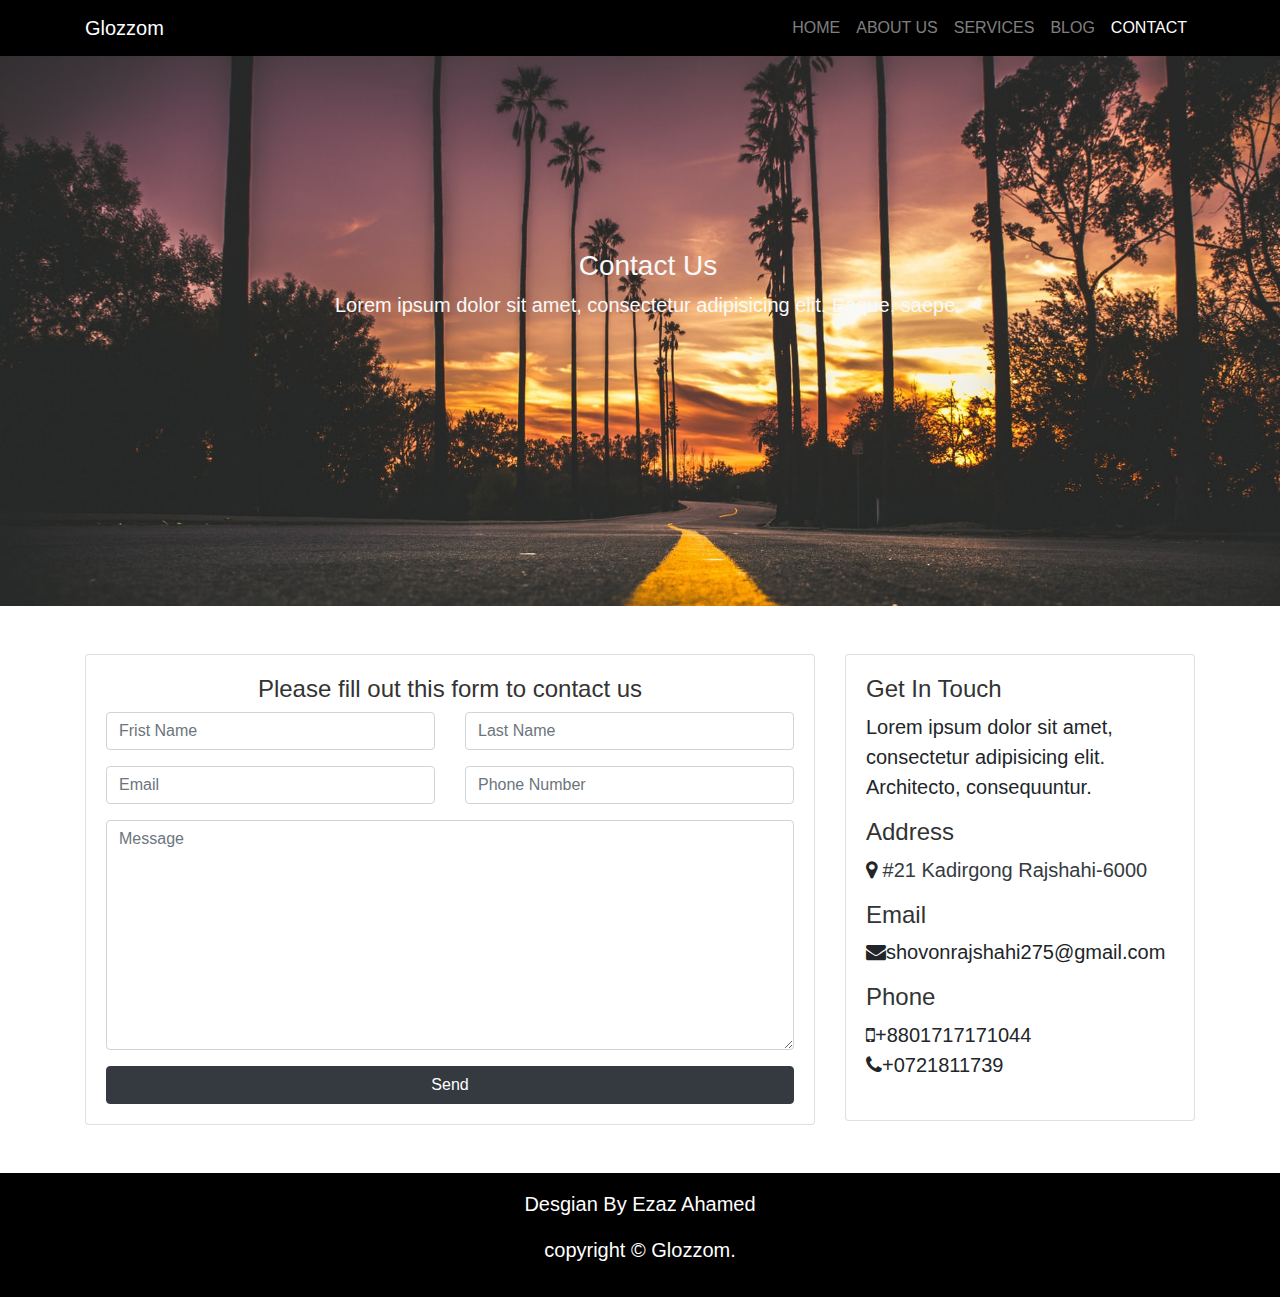
==== contact.html @ 7edcd5f0 "first commit" ====
<!DOCTYPE html>
<html lang="en">

<head>
    <meta charset="UTF-8">
    <meta name="viewport" content="width=device-width, initial-scale=1.0">
    <meta http-equiv="X-UA-Compatible" content="ie=edge">
    <title>Contact</title>
    <link rel="shortcut icon" type="image/x-icon" href="img/icon.png">
    <link rel="stylesheet" href="css/font-awesome.min.css">
    <link rel="stylesheet" href="css/uikit.min.css">
    <link rel="stylesheet" href="css/bootstrap.css">
    <link rel="stylesheet" href="css/style.css">
</head>
<body>
  
  <!-- ******************************************************************************************************************************************************************************************************************************************************************************************************************************************************************************************************** -->

   <nav class="navbar navbar-dark navbar-expand-md " uk-sticky="top: 200; animation: uk-animation-slide-top; bottom: #sticky-on-scroll-up">
    <div class="container">
      <a class="navbar-brand" href="index.html">Glozzom</a>
      <button class="navbar-toggler navbar-toggler-right text-light" type="button" data-toggle="collapse" data-target="#navbarNav"><span class="navbar-toggler-icon"></span></button>
      <div class="collapse navbar-collapse" id="navbarNav">
        <ul class="navbar-nav ml-auto">
          <li class="nav-item">
            <a class="nav-link " href="index.html">HOME</a>
          </li>
          <li class="nav-item">
            <a class="nav-link" href="about us.html">ABOUT US</a>
          </li>
          <li class="nav-item">
            <a class="nav-link " href="services.html">SERVICES</a>
          </li>
          <li class="nav-item">
            <a class="nav-link " href="blog.html">BLOG</a>
          </li>
          <li class="nav-item">
            <a class="nav-link active" href="contact.html">CONTACT</a>
          </li>
        </ul>
      </div>
    </div>
  </nav>
  <!-- ******************************************************************************************************************************************************************************************************************************************************************************************************************************************************************************************************** -->

<!-- contact-header -->

  <section id="contact-header" class="text-center text-light">
    <div class="dark-overlay">
      <div class="container">
        <div class="row">
          <div class="col">
            <h3 class="text-light">Contact Us</h3>
            <p class="lead">
              Lorem ipsum dolor sit amet, consectetur adipisicing elit. Eaque, saepe.
            </p>
          </div>
        </div>
      </div>
    </div>
  </section>
  <!-- ******************************************************************************************************************************************************************************************************************************************************************************************************************************************************************************************************** -->
<!-- contact-form -->
  <section id="contact-form" class="py-5">
    <div class="container">
      <div class="row">
        <div class="col-md-8">
          <div class="card">
            <div class="card-body">
              <h4 class="text-center">Please fill out this form to contact us</h4>
              <div class="row">
                <div class="col-md-6 ">
                  <div class="form-group">
                    <input type="text" placeholder="Frist Name" class="form-control" name="" value="">
                  </div>
                </div>
                <div class="col-md-6 ">
                  <div class="form-group">
                    <input type="text" placeholder="Last Name" class="form-control" name="" value="">
                  </div>
                </div>
                <div class="col-md-6 ">
                  <div class="form-group">
                    <input type="email" placeholder="Email" class="form-control" name="" value="">
                  </div>
                </div>
                <div class="col-md-6 ">
                  <div class="form-group">
                    <input type="text" placeholder="Phone Number" class="form-control" name="" value="">
                  </div>
                </div>
                <div class="col-md-12">
                  <div class="form-group">
                    <textarea name="name" class="form-control" placeholder="Message" rows="9" cols="95"></textarea>
                  </div>
                </div>
                <div class="col-md-12">
                  <input type="submit" class="btn btn-dark btn-block" name="" value="Send">
                </div>
              </div>
            </div>
          </div>
        </div>
        <div class="col-md-4">
          <div class="row">
            <div class="col">
              <div class="card pb-1">
                <div class="card-body">
                  <h4>Get In Touch</h4>
                  <p class="lead">Lorem ipsum dolor sit amet, consectetur adipisicing elit. Architecto, consequuntur.</p>
                  <h4>Address</h4>
                  <p class="lead">
                    <i class="fa fa-map-marker" aria-hidden="true"></i>
                    <a href="https://www.google.com/maps/place/%E0%A6%B0%E0%A7%81%E0%A6%AC%E0%A6%BE%E0%A6%AF%E0%A6%BC%E0%A7%87%E0%A6%A4+%E0%A6%A6%E0%A7%8B%E0%A6%95%E0%A6%BE%E0%A6%A8/@24.3695295,88.5976709,18.33z/data=!4m5!3m4!1s0x0:0xf9164bdb7b6cfa53!8m2!3d24.3702922!4d88.5982883" class="text-dark">#21 Kadirgong Rajshahi-6000</a>
                  </p>
                  <h4>Email</h4>
                  <p class="lead">
                    <i class="fa fa-envelope" aria-hidden="true"></i>shovonrajshahi275@gmail.com
                  </p>
                  <h4>Phone</h4>
                  <p class="lead">
                    <i class="fa fa-mobile" aria-hidden="true"></i>+8801717171044 <br>
                  <i class="fa fa-phone" aria-hidden="true"></i>+0721811739
                  </p>
                </div>
              </div>
            </div>
          </div>
        </div>
      </div>
    </div>
  </section>
  <!-- ******************************************************************************************************************************************************************************************************************************************************************************************************************************************************************************************************** -->

<!-- footer section -->
 <section id="footer" class="py-3 text-center">
   <div class="container">
     <div class="row">
       <div class="col">
        <p class="lead">Desgian By Ezaz Ahamed</p>
         <p class="lead">
           copyright &copy; Glozzom.
         </p>
       </div>
     </div>
   </div>
 </section>

 <script src="js/jquery.min.js"></script>
 <script src="js/popper.min.js"></script>
 <script src="js/bootstrap.min.js"></script>
 <script src="js/custom.js"></script>
 <script src="js/uikit.min.js"></script>
 <script src="js/uikit-icons.min.js"></script>
</body>
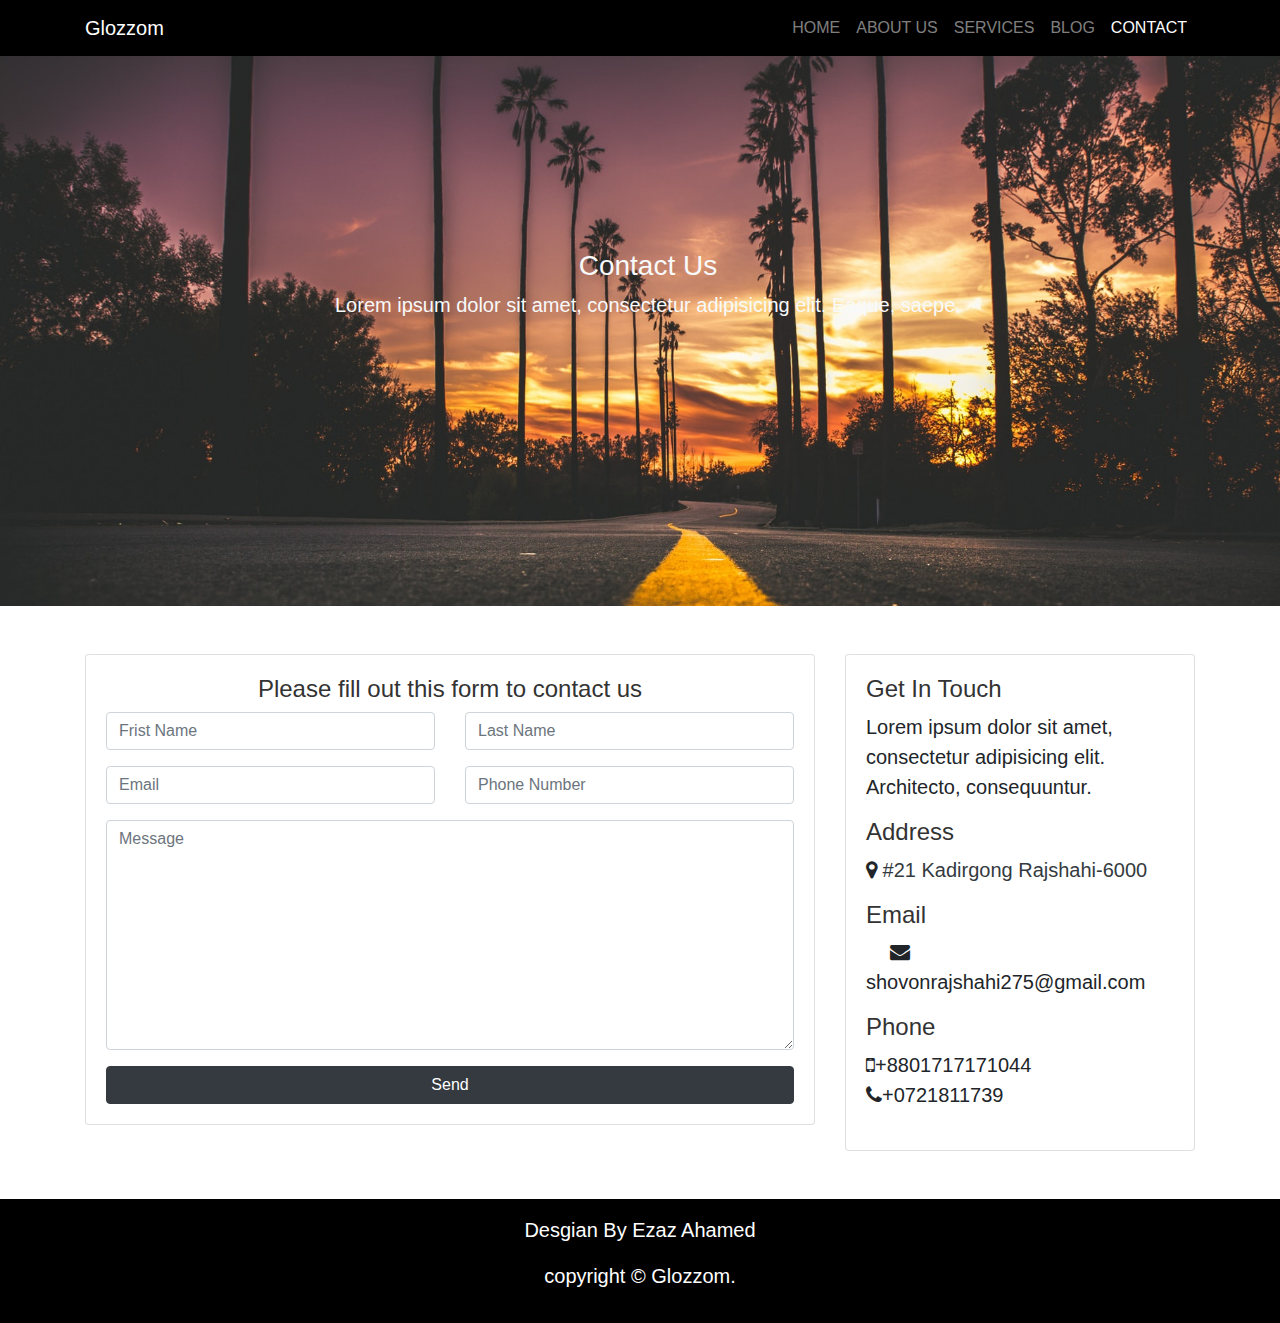
==== commit bb23eb6e: "Update contact.html" ====
--- a/contact.html
+++ b/contact.html
@@ -115,7 +115,7 @@
                   </p>
                   <h4>Email</h4>
                   <p class="lead">
-                    <i class="fa fa-envelope" aria-hidden="true"></i>shovonrajshahi275@gmail.com
+                    <i class="fa fa-envelope pl-4" aria-hidden="true"></i>shovonrajshahi275@gmail.com
                   </p>
                   <h4>Phone</h4>
                   <p class="lead">
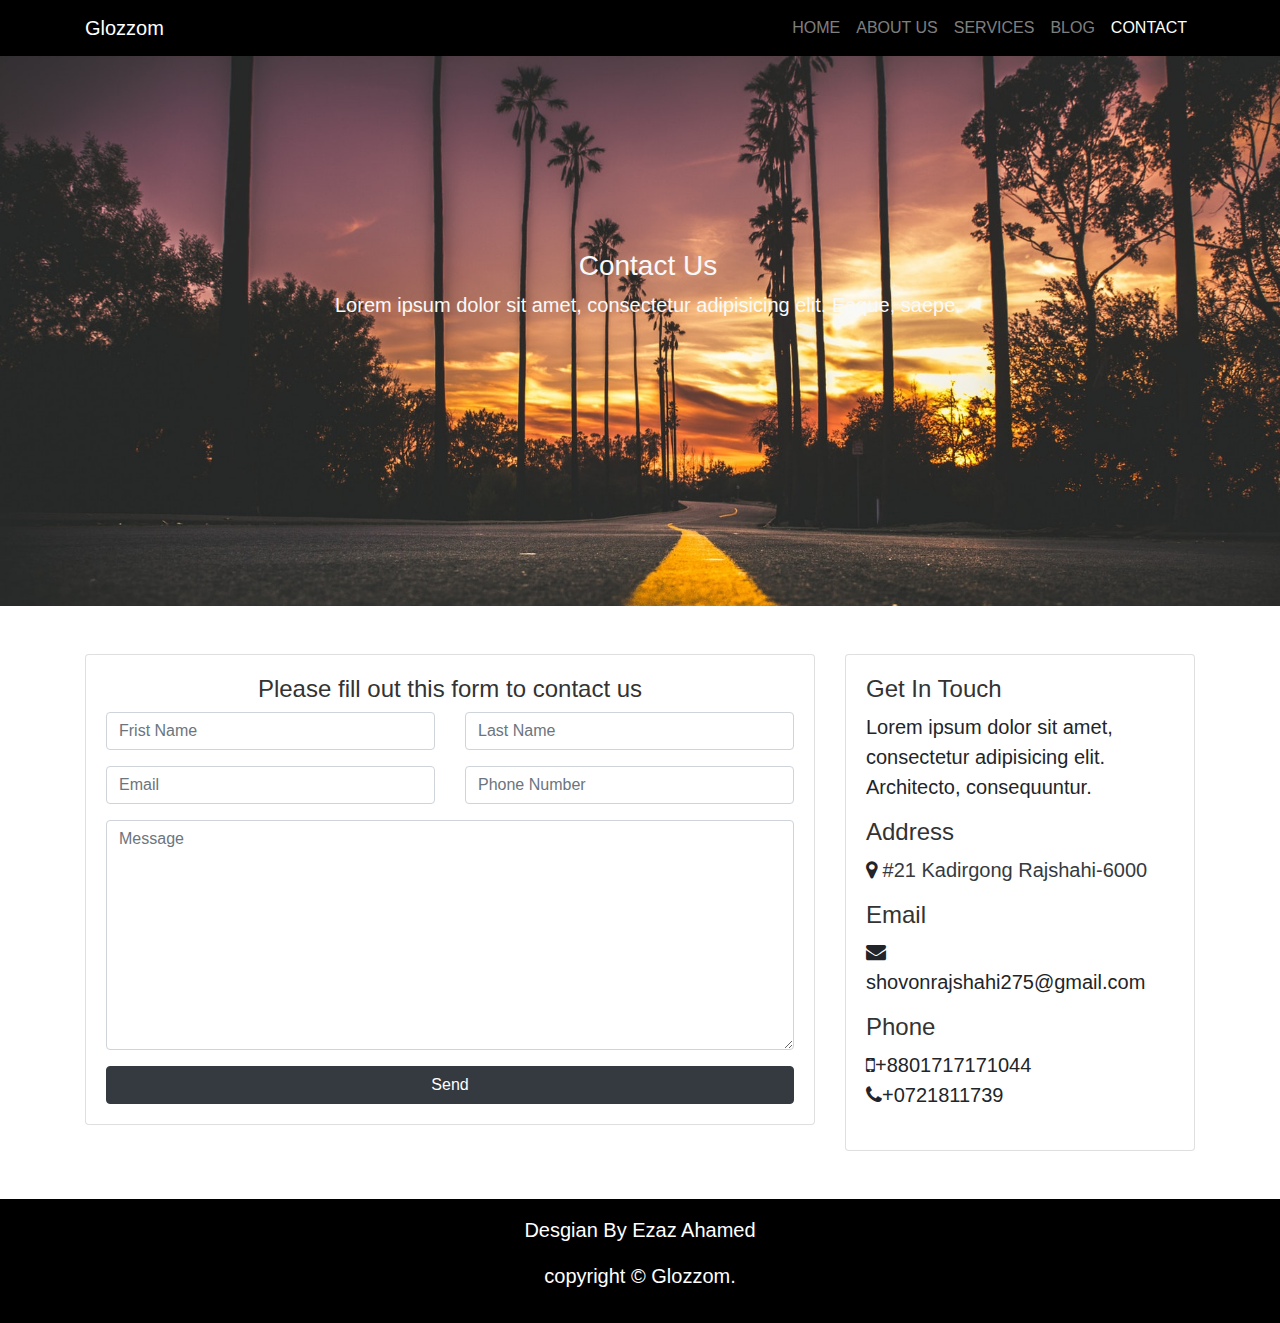
==== commit 6e21de3b: "Update contact.html" ====
--- a/contact.html
+++ b/contact.html
@@ -115,7 +115,7 @@
                   </p>
                   <h4>Email</h4>
                   <p class="lead">
-                    <i class="fa fa-envelope pl-4" aria-hidden="true"></i>shovonrajshahi275@gmail.com
+                    <i class="fa fa-envelope mr-4" aria-hidden="true"></i>shovonrajshahi275@gmail.com
                   </p>
                   <h4>Phone</h4>
                   <p class="lead">
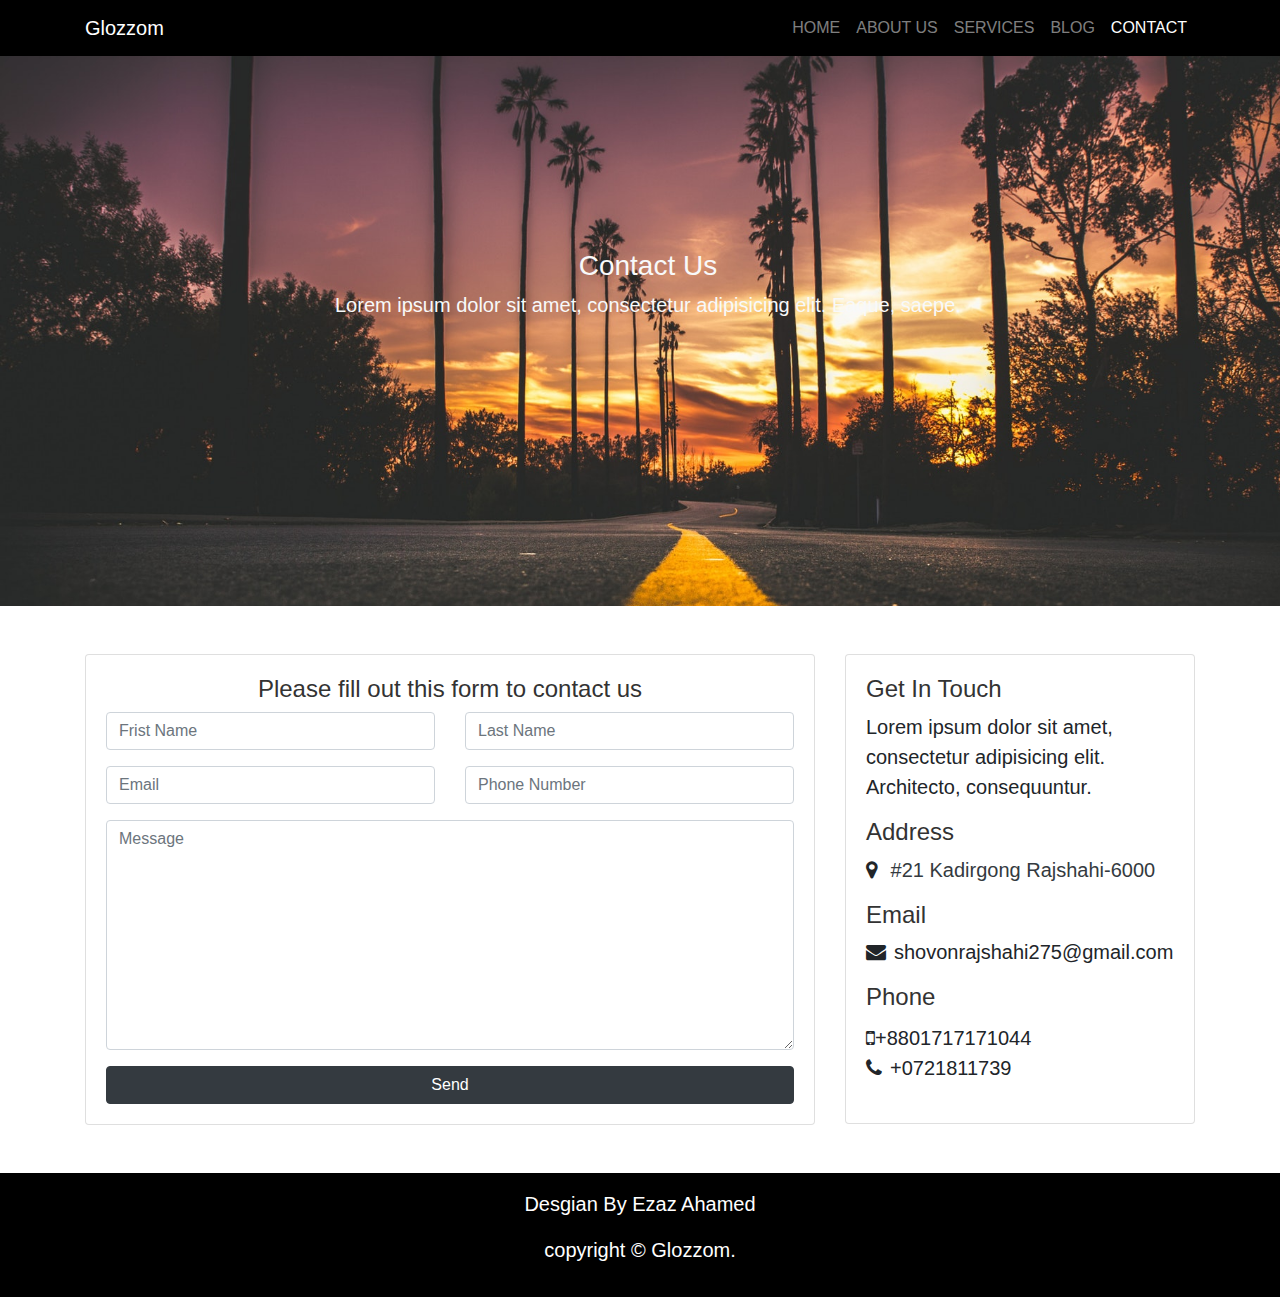
==== commit 4800d508: "Update contact.html" ====
--- a/contact.html
+++ b/contact.html
@@ -110,17 +110,17 @@
                   <p class="lead">Lorem ipsum dolor sit amet, consectetur adipisicing elit. Architecto, consequuntur.</p>
                   <h4>Address</h4>
                   <p class="lead">
-                    <i class="fa fa-map-marker" aria-hidden="true"></i>
+                    <i class="fa fa-map-marker mr-2"" aria-hidden="true"></i>
                     <a href="https://www.google.com/maps/place/%E0%A6%B0%E0%A7%81%E0%A6%AC%E0%A6%BE%E0%A6%AF%E0%A6%BC%E0%A7%87%E0%A6%A4+%E0%A6%A6%E0%A7%8B%E0%A6%95%E0%A6%BE%E0%A6%A8/@24.3695295,88.5976709,18.33z/data=!4m5!3m4!1s0x0:0xf9164bdb7b6cfa53!8m2!3d24.3702922!4d88.5982883" class="text-dark">#21 Kadirgong Rajshahi-6000</a>
                   </p>
                   <h4>Email</h4>
                   <p class="lead">
-                    <i class="fa fa-envelope mr-4" aria-hidden="true"></i>shovonrajshahi275@gmail.com
+                    <i class="fa fa-envelope mr-2" aria-hidden="true"></i>shovonrajshahi275@gmail.com
                   </p>
                   <h4>Phone</h4>
                   <p class="lead">
-                    <i class="fa fa-mobile" aria-hidden="true"></i>+8801717171044 <br>
-                  <i class="fa fa-phone" aria-hidden="true"></i>+0721811739
+                    <i class="fa fa-mobile mt-2" aria-hidden="true"></i>+8801717171044 <br>
+                  <i class="fa fa-phone mr-2" aria-hidden="true"></i>+0721811739
                   </p>
                 </div>
               </div>
